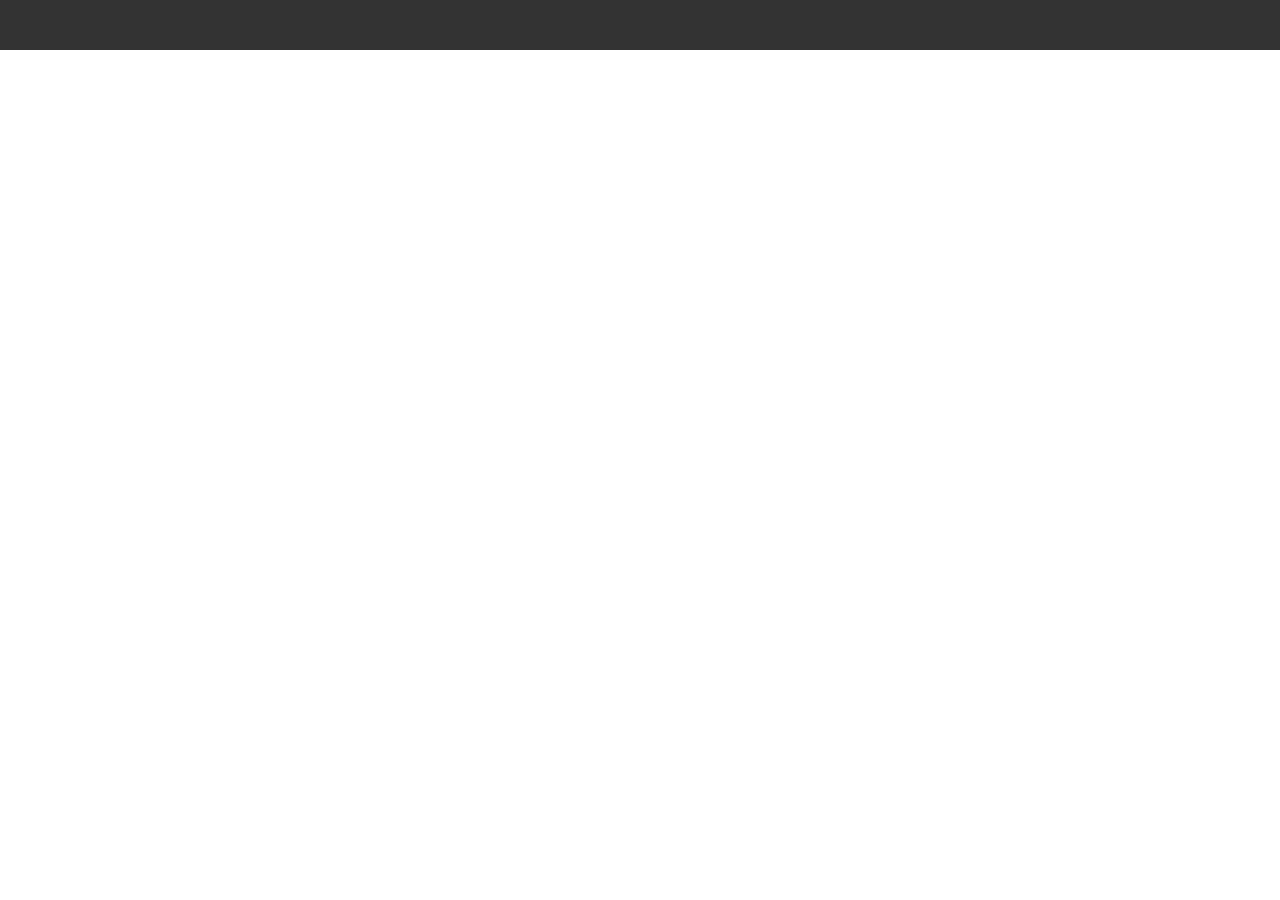
==== pedagog-ui/index.html @ 64f52d9d "Starting work on UI" ====
<html>
<head>
	<title>
		Pedagog : Discussion Forum
	</title>
	<style>
	@font-face {
		src: url('./fonts/myriadl.otf');
		font-family: myriadl;
	}
	.navbar {
		position: fixed;
		top: 0px;
		left: 0px;
		width: 100%;
		background-color: rgba(0,0,0,0.8);
		display: block;
		height: 50px;
	}
	</style>
</head>
<body>
<div class="navbar">
&nbsp;
</div>

</body>
<script src="js/jquery.js"></script>
<script src="js/jqueryui.js"></script>
<script>

</script>
</html>
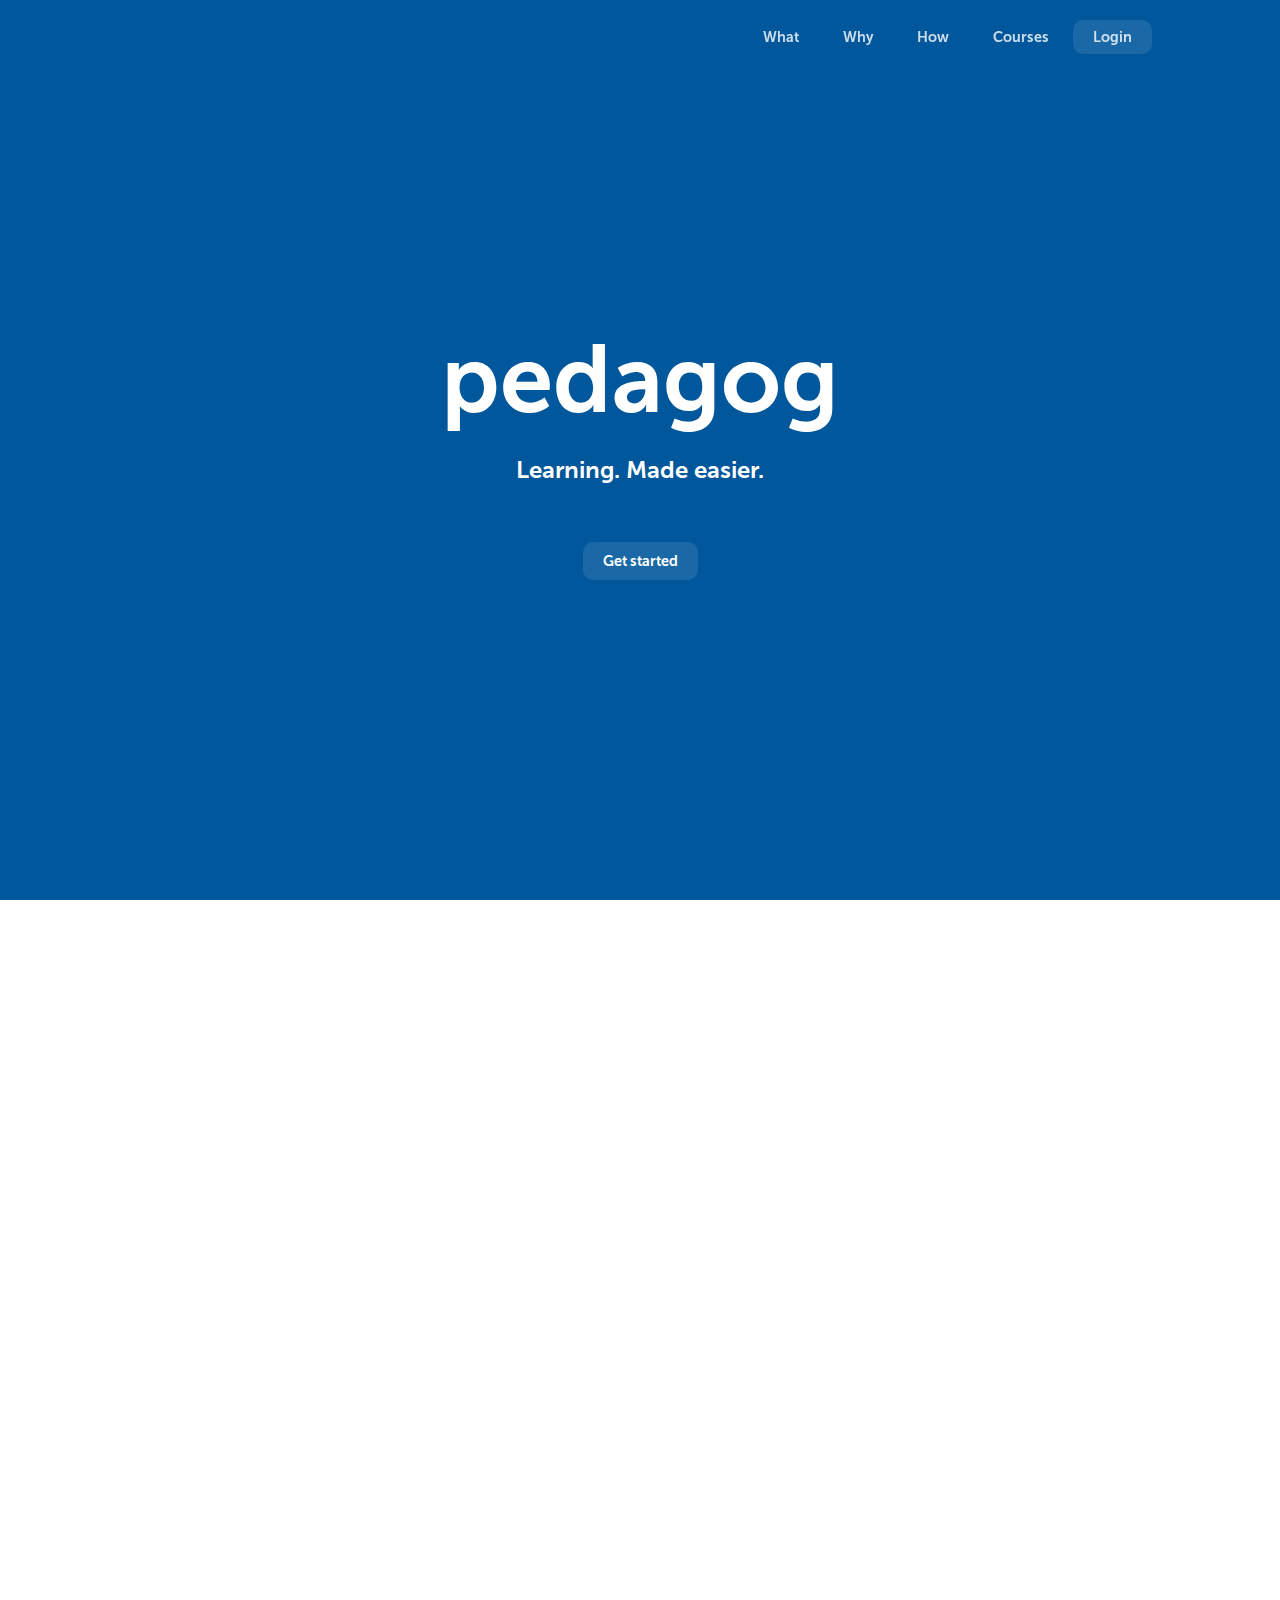
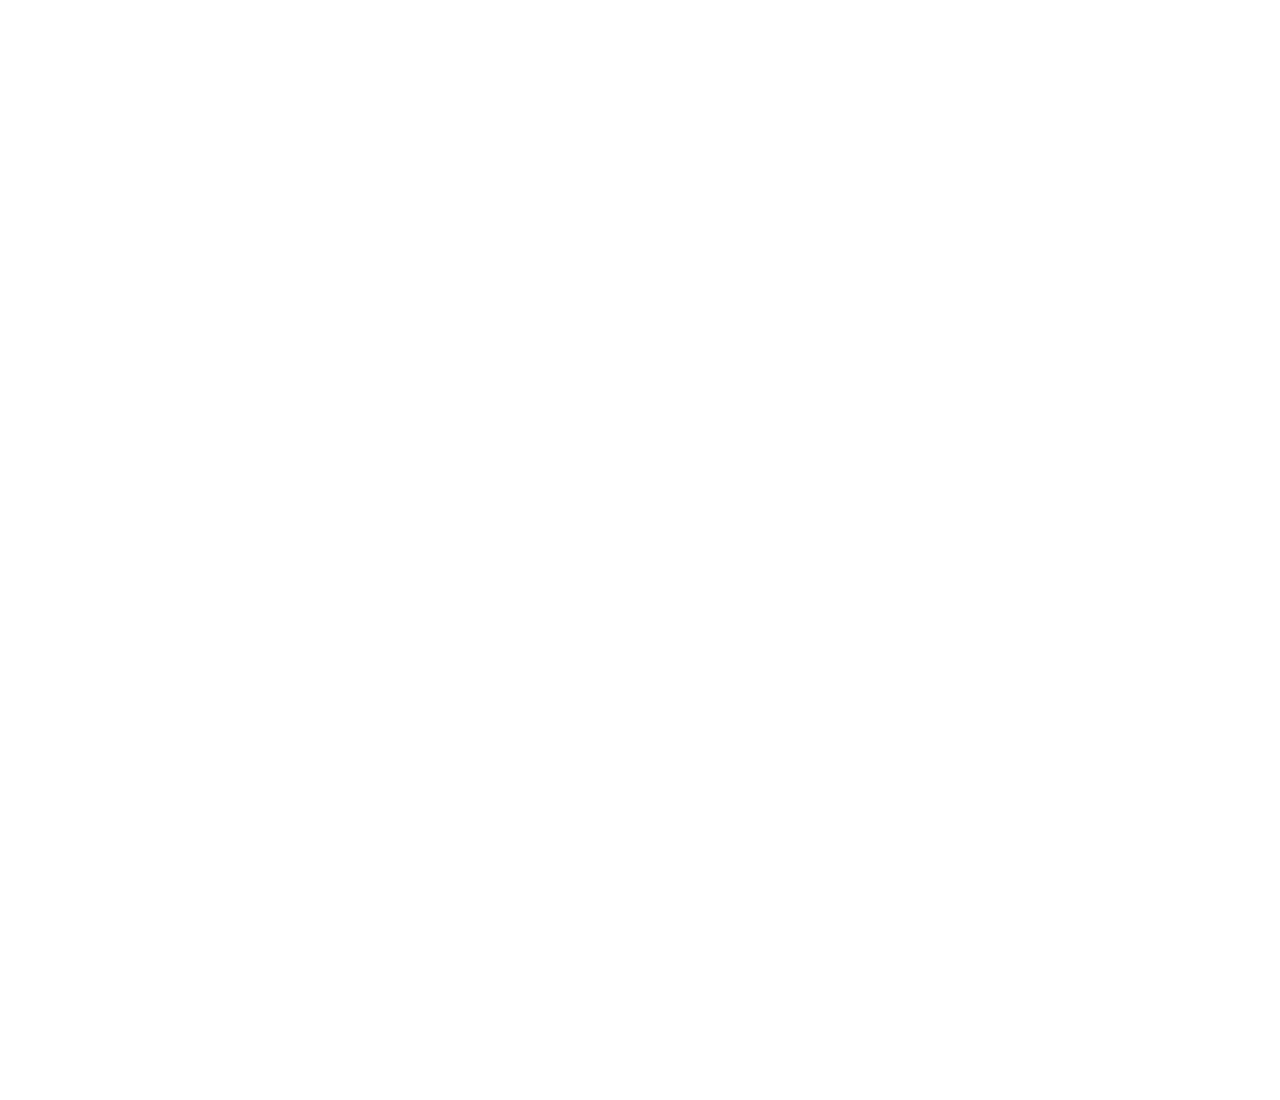
==== commit 22e4936f: "Initial landing page UI started. Fullpage has bugs" ====
--- a/pedagog-ui/index.html
+++ b/pedagog-ui/index.html
@@ -1,33 +1,230 @@
 <html>
 <head>
+    <meta name="viewport" content="width=device-width, initial-scale=1">
+
 	<title>
-		Pedagog : Discussion Forum
+		Pedagog: Learn advanced courses online
 	</title>
+	<link rel="stylesheet" href="./css/reset.css" />
+	<link rel="stylesheet" href="./css/animate.css" />
+	<link rel="stylesheet" href="./css/fullpage.css" />
 	<style>
 	@font-face {
 		src: url('./fonts/myriadl.otf');
 		font-family: myriadl;
 	}
-	.navbar {
-		position: fixed;
-		top: 0px;
-		left: 0px;
-		width: 100%;
-		background-color: rgba(0,0,0,0.8);
-		display: block;
-		height: 50px;
-	}
+	@font-face {
+		src: url('./fonts/lane.ttf');
+		font-family: lane;
+	}
+	@font-face {
+		src: url('./fonts/museo/100.otf');
+		font-family: museo;
+		font-weight: 100;
+		font-style: normal;
+	}
+	@font-face {
+		src: url('./fonts/museo/300.otf');
+		font-family: museo;
+		font-weight: 300;
+		font-style: normal;
+	}
+	@font-face {
+		src: url('./fonts/museo/500.otf');
+		font-family: museo;
+		font-weight: 500;
+		font-style: normal;
+	}
+	@font-face {
+		src: url('./fonts/museo/700.otf');
+		font-family: museo;
+		font-weight: 700;
+		font-style: normal;
+	}
+	@font-face {
+		src: url('./fonts/museo/900.otf');
+		font-family: museo;
+		font-weight: 900;
+		font-style: normal;
+	}
+	@font-face {
+		src: url('./fonts/museo/300i.otf');
+		font-family: museo;
+		font-weight: 300;
+		font-style: italic;
+	}
+	@font-face {
+		src: url('./fonts/museo/100i.otf');
+		font-family: museo;
+		font-weight: 100;
+		font-style: italic;
+	}
+	@font-face {
+		src: url('./fonts/museo/500i.otf');
+		font-family: museo;
+		font-weight: 500;
+		font-style: italic;
+	}
+		body, html {
+			font-family: museo;
+			-webkit-font-smoothing: antialiased;
+			  -moz-osx-font-smoothing: grayscale;
+		}
+
+		.anim {
+		  -o-transition:.2s;
+		  -ms-transition:.2s;
+		  -moz-transition:.2s;
+		  -webkit-transition:.2s;
+		  transition:.2s;
+		}
+		.header {
+			position: fixed;
+			top: 0px;
+			left: 0px;
+			z-index: 100;
+			width: 100%;
+			padding-left: 10%;
+			padding-right: 10%;
+			padding-top: 20px;
+			box-sizing: border-box;
+		}
+		.logo_hero {
+			font-size: 2.5em;
+			font-weight: 700;
+			color: white;
+			display: none;
+		}
+		body {
+		}
+		#section1 {
+			color: white;
+			background: #01579B;
+		}
+		.nav {
+			display: inline-block;	
+			color: white;
+			float: right;
+			/*margin-right: 20%;*/
+			margin: 0 auto;
+		}
+		.nav li {
+			list-style-type: none;
+			display: inline-block;
+			padding-left: 20px;
+			padding-right: 20px;
+			font-size: 0.9em;
+			font-weight: 700;
+			padding-top: 10px;
+			padding-bottom: 10px;
+			color: rgba(255,255,255,0.8);
+		}
+		.nav li:hover {
+			color: white;
+			cursor: pointer;
+		}
+
+.clearfix:before,
+.clearfix:after {
+  content: "";
+  display: table;
+}
+
+.clearfix:after {
+  clear: both;
+}
+
+.l-left {
+	float: left;
+}
+
+.l-right {
+	float: right;
+}
+.btn {
+	background-color: rgba(255,255,255,0.1);
+	border-radius: 10px;
+
+}
+.btn:hover {
+	background-color: rgba(255,255,255,0.3);
+}
+#logo_central {
+	font-size: 6em;
+	font-weight: 700;
+	display: block;
+	width: 100%;
+	text-align: center;
+	margin-bottom: 30px;
+}
+.subtext {
+	font-size: 1.5em;
+	font-weight: 700;
+	display: block;
+	width: 100%;
+	text-align: center;
+}
+#begin {
+	font-size: 0.6em;
+	padding-left: 20px;
+	padding-right: 20px;
+	padding-top: 10px;
+	padding-bottom: 10px;
+	cursor: pointer;
+}
 	</style>
 </head>
 <body>
-<div class="navbar">
-&nbsp;
+	<div class="header animated fadeIn clearfix">
+		<div class="logo_hero"><h1>pedagog</h1></div>
+		<ul class="nav">
+			<li class="anim">What</li>
+			<li class="anim">Why</li>
+			<li class="anim">How</li>
+			<li class="anim">Courses</li>
+			<li class="anim btn">Login</li>
+		</ul>
+	</div>
+	
+	<div id="fullPage">
+    <section class="vertical-scrolling" id="section1">
+    	<span id="logo_central" class="animated bounceIn">pedagog</span>
+    	<span class="subtext animated fadeIn">Learning. Made easier. <br /> <br /><br /><br /> <span class="anim btn" id="begin">Get started</span></span>
+    </section>
+    <section class="vertical-scrolling" id="section2">
+		Hello
+    </section>
+    <section class="vertical-scrolling" id="section3">
+		Hello
+    </section>
 </div>
 
 </body>
-<script src="js/jquery.js"></script>
-<script src="js/jqueryui.js"></script>
+
+<script src="./js/jquery.js"></script>
+<script src="./js/fullpage.js"></script>
+<!-- <script src="./js/jqueryui.js"></script> -->
+
 <script>
+$(document).ready(function() {
+		 // variables
+		  // var $header_top = $('.header');
+
+		$('#fullPage').fullpage({ 
+			sectionSelector: '.vertical-scrolling',
+		    slideSelector: '.horizontal-scrolling',
+		    controlArrows: false, 
+		    scrollBar: true, 
+		    // navigation: true, 
+		    slidesNavigation: true,
+		    // anchors: ['firstSection', 'secondSection', 'thirdSection', 'fourthSection', 'fifthSection', 'sixthSection', 'seventhSection', 'eighthSection', 'ninthSection', 'tenthSection'],
+		    autoScrolling: false,
+
+		    
+
+		});
+		// $.fn.fullpage.reBuild();
+	});
 
 </script>
 </html>--- a/pedagog-ui/css/fullpage.css
+++ b/pedagog-ui/css/fullpage.css
@@ -0,0 +1,203 @@
+/**
+ * fullPage 2.6.6
+ * https://github.com/alvarotrigo/fullPage.js
+ * MIT licensed
+ *
+ * Copyright (C) 2013 alvarotrigo.com - A project by Alvaro Trigo
+ */
+html.fp-enabled,
+.fp-enabled body {
+    margin: 0;
+    padding: 0;
+    overflow:hidden;
+
+    /*Avoid flicker on slides transitions for mobile phones #336 */
+    -webkit-tap-highlight-color: rgba(0,0,0,0);
+}
+#superContainer {
+    height: 100%;
+    position: relative;
+
+    /* Touch detection for Windows 8 */
+    -ms-touch-action: none;
+
+    /* IE 11 on Windows Phone 8.1*/
+    touch-action: none;
+}
+.fp-section {
+    position: relative;
+    -webkit-box-sizing: border-box; /* Safari<=5 Android<=3 */
+    -moz-box-sizing: border-box; /* <=28 */
+    box-sizing: border-box;
+}
+.fp-slide {
+    float: left;
+}
+.fp-slide, .fp-slidesContainer {
+    height: 100%;
+    display: block;
+}
+.fp-slides {
+    z-index:1;
+    height: 100%;
+    overflow: hidden;
+    position: relative;
+    -webkit-transition: all 0.3s ease-out; /* Safari<=6 Android<=4.3 */
+    transition: all 0.3s ease-out;
+}
+.fp-section.fp-table, .fp-slide.fp-table {
+    display: table;
+    table-layout:fixed;
+    width: 100%;
+}
+.fp-tableCell {
+    display: table-cell;
+    vertical-align: middle;
+    width: 100%;
+    height: 100%;
+}
+.fp-slidesContainer {
+    float: left;
+    position: relative;
+}
+.fp-controlArrow {
+    position: absolute;
+    z-index: 4;
+    top: 50%;
+    cursor: pointer;
+    width: 0;
+    height: 0;
+    border-style: solid;
+    margin-top: -38px;
+    -webkit-transform: translate3d(0,0,0);
+    -ms-transform: translate3d(0,0,0);
+    transform: translate3d(0,0,0);
+}
+.fp-controlArrow.fp-prev {
+    left: 15px;
+    width: 0;
+    border-width: 38.5px 34px 38.5px 0;
+    border-color: transparent #fff transparent transparent;
+}
+.fp-controlArrow.fp-next {
+    right: 15px;
+    border-width: 38.5px 0 38.5px 34px;
+    border-color: transparent transparent transparent #fff;
+}
+.fp-scrollable {
+    overflow: scroll;
+}
+.fp-notransition {
+    -webkit-transition: none !important;
+    transition: none !important;
+}
+#fp-nav {
+    position: fixed;
+    z-index: 100;
+    margin-top: -32px;
+    top: 50%;
+    opacity: 1;
+    -webkit-transform: translate3d(0,0,0);
+}
+#fp-nav.right {
+    right: 17px;
+}
+#fp-nav.left {
+    left: 17px;
+}
+.fp-slidesNav{
+    position: absolute;
+    z-index: 4;
+    left: 50%;
+    opacity: 1;
+}
+.fp-slidesNav.bottom {
+    bottom: 17px;
+}
+.fp-slidesNav.top {
+    top: 17px;
+}
+#fp-nav ul,
+.fp-slidesNav ul {
+  margin: 0;
+  padding: 0;
+}
+#fp-nav ul li,
+.fp-slidesNav ul li {
+    display: block;
+    width: 14px;
+    height: 13px;
+    margin: 7px;
+    position:relative;
+}
+.fp-slidesNav ul li {
+    display: inline-block;
+}
+#fp-nav ul li a,
+.fp-slidesNav ul li a {
+    display: block;
+    position: relative;
+    z-index: 1;
+    width: 100%;
+    height: 100%;
+    cursor: pointer;
+    text-decoration: none;
+}
+#fp-nav ul li a.active span,
+.fp-slidesNav ul li a.active span,
+#fp-nav ul li:hover a.active span,
+.fp-slidesNav ul li:hover a.active span{
+    height: 12px;
+    width: 12px;
+    margin: -6px 0 0 -6px;
+    border-radius: 100%;
+ }
+#fp-nav ul li a span,
+.fp-slidesNav ul li a span {
+    border-radius: 50%;
+    position: absolute;
+    z-index: 1;
+    height: 4px;
+    width: 4px;
+    border: 0;
+    background: #333;
+    left: 50%;
+    top: 50%;
+    margin: -2px 0 0 -2px;
+    -webkit-transition: all 0.1s ease-in-out;
+    -moz-transition: all 0.1s ease-in-out;
+    -o-transition: all 0.1s ease-in-out;
+    transition: all 0.1s ease-in-out;
+}
+#fp-nav ul li:hover a span,
+.fp-slidesNav ul li:hover a span{
+    width: 10px;
+    height: 10px;
+    margin: -5px 0px 0px -5px;
+}
+#fp-nav ul li .fp-tooltip {
+    position: absolute;
+    top: -2px;
+    color: #fff;
+    font-size: 14px;
+    font-family: arial, helvetica, sans-serif;
+    white-space: nowrap;
+    max-width: 220px;
+    overflow: hidden;
+    display: block;
+    opacity: 0;
+    width: 0;
+}
+#fp-nav ul li:hover .fp-tooltip,
+#fp-nav.fp-show-active a.active + .fp-tooltip {
+    -webkit-transition: opacity 0.2s ease-in;
+    transition: opacity 0.2s ease-in;
+    width: auto;
+    opacity: 1;
+}
+#fp-nav ul li .fp-tooltip.right {
+    right: 20px;
+}
+#fp-nav ul li .fp-tooltip.left {
+    left: 20px;
+}